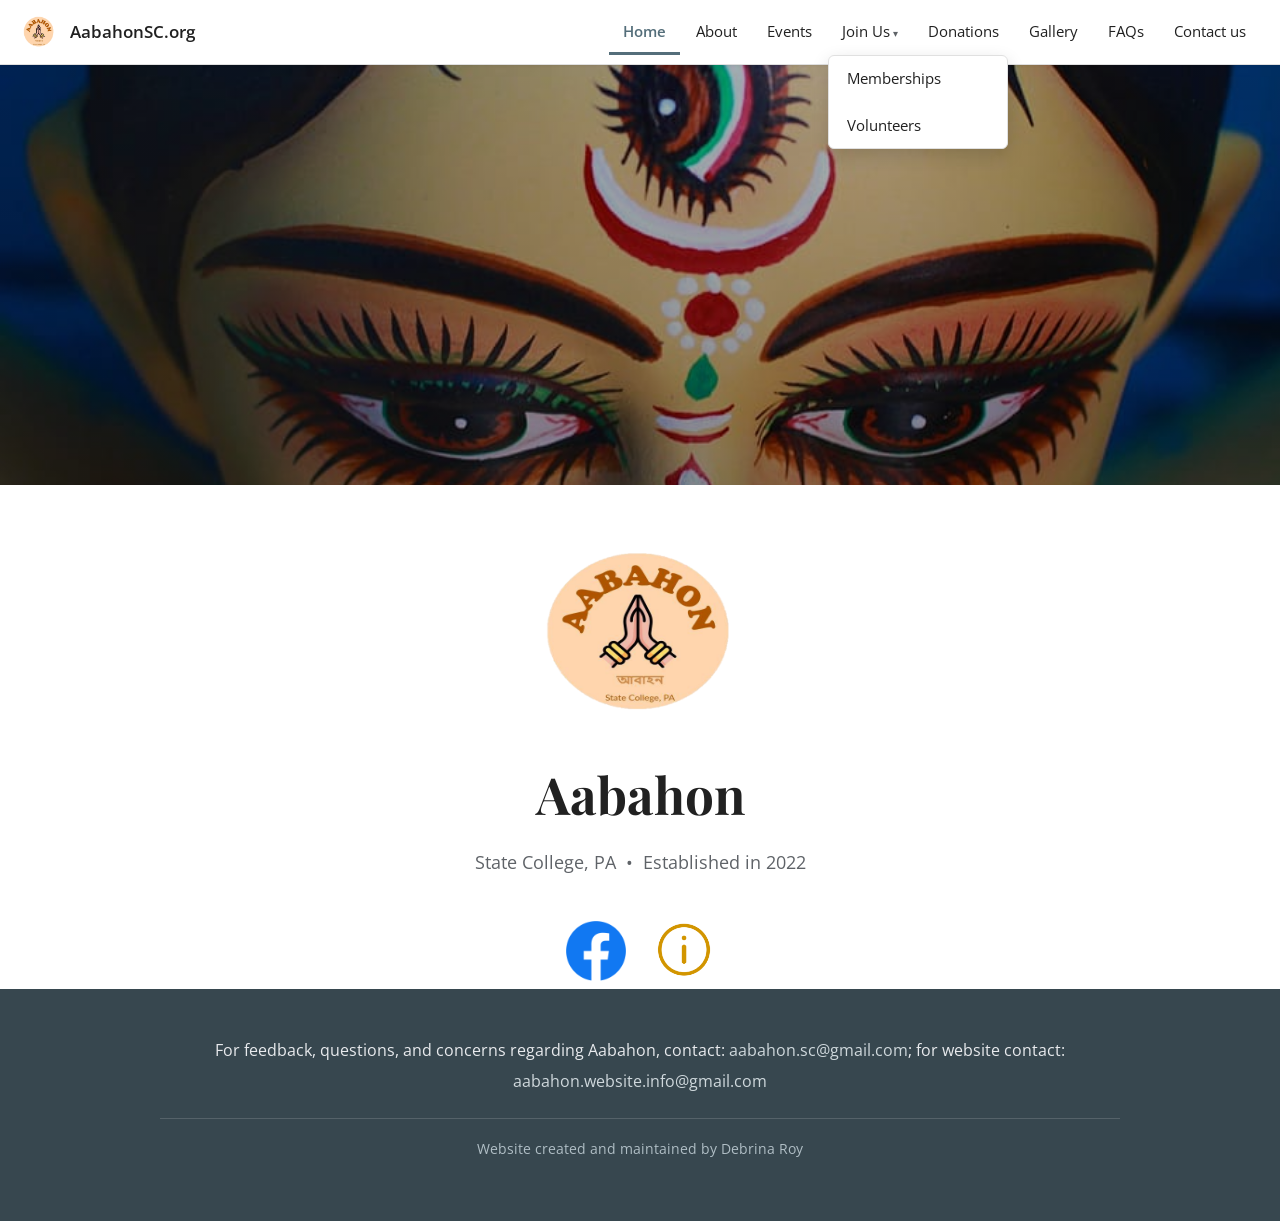
==== index.html @ bdf79736 "Initial commit: Aabahon static site Co-Authored-By: Claude Fable 5.1 <noreply@anthropic.com>" ====
<!DOCTYPE html>
<html lang="en-US">
<head>
  <meta charset="utf-8">
  <meta name="viewport" content="width=device-width, initial-scale=1">
  <title>AabahonSC.org</title>
  <meta name="description" content="Aabahon is a non-profit cultural organization in State College, PA, established in 2022, dedicated to promoting India's rich cultural heritage.">
  <meta property="og:title" content="AabahonSC.org">
  <meta property="og:type" content="website">
  <meta property="og:image" content="assets/images/img02.jpg">
  <link rel="icon" href="assets/images/img01.png">
  <link rel="preconnect" href="https://fonts.googleapis.com">
  <link rel="preconnect" href="https://fonts.gstatic.com" crossorigin>
  <link href="https://fonts.googleapis.com/css2?family=Open+Sans:wght@300;400;600;700&family=Playfair+Display:wght@400;700&display=swap" rel="stylesheet">
  <link rel="stylesheet" href="assets/css/styles.css">
</head>
<body>
  <a class="skip-link" href="#main">Skip to main content</a>
  <header class="site-header">
    <div class="nav-wrap">
      <a class="brand" href="index.html">
        <img src="assets/images/img01.png" alt="Aabahon logo">
        <span class="brand-title">AabahonSC.org</span>
      </a>
      <div class="nav-spacer"></div>
      <button class="nav-toggle" aria-label="Toggle navigation menu" aria-expanded="false"><span></span><span></span><span></span></button>
      <nav class="main-nav" aria-label="Main navigation">
        <ul>
          <li><a href="index.html" class="active">Home</a></li>
          <li><a href="about.html">About</a></li>
          <li><a href="events.html">Events</a></li>
          <li class="has-dropdown"><a href="join-us.html" class="dropbtn">Join Us</a>
            <ul class="dropdown">
              <li><a href="memberships.html">Memberships</a></li>
              <li><a href="volunteers.html">Volunteers</a></li>
            </ul>
          </li>
          <li><a href="donations.html">Donations</a></li>
          <li><a href="gallery.html">Gallery</a></li>
          <li><a href="faqs.html">FAQs</a></li>
          <li><a href="contact-us.html">Contact us</a></li>
        </ul>
      </nav>
    </div>
  </header>

  <main id="main">
    <section class="banner" style="background-image:url('assets/images/img02.jpg')" aria-label="Aabahon banner"></section>

    <section class="logo-block">
      <img src="assets/images/img03.png" alt="Aabahon logo">
      <h1 class="org-name">Aabahon</h1>
      <p class="org-sub">State College, PA &nbsp;&bull;&nbsp; Established in 2022</p>
    </section>

    <section class="social-row" aria-label="Follow us">
      <a href="https://www.facebook.com/groups/psudurgapuja/" target="_blank" rel="noopener" title="Aabahon Facebook group">
        <img src="assets/images/img05.png" alt="Facebook">
      </a>
      <a href="https://www.bizapedia.com/pa/aabahon.html" target="_blank" rel="noopener" title="Aabahon on Bizapedia">
        <img src="assets/images/img06.png" alt="More information">
      </a>
    </section>
  </main>

  <footer class="site-footer">
    <div class="inner">
      <p class="foot-contact">
        For feedback, questions, and concerns regarding Aabahon, contact:
        <a href="mailto:aabahon.sc@gmail.com">aabahon.sc@gmail.com</a>;
        for website contact: <a href="mailto:aabahon.website.info@gmail.com">aabahon.website.info@gmail.com</a>
      </p>
      <p class="credit">Website created and maintained by Debrina Roy</p>
    </div>
  </footer>

  <script src="assets/js/main.js"></script>
</body>
</html>
---- assets/css/styles.css ----
/* ===========================================================
   Aabahon SC — recreated site styles
   Theme mirrors the original Google Sites design:
   - Body font: Open Sans
   - Display/heading font: Playfair Display
   - Accent: #546e7a (slate blue-grey)
   - Text: #212121 on #ffffff, light sections #f1f3f4
   =========================================================== */

:root{
  --accent:#546e7a;
  --accent-dark:#37474f;
  --text:#212121;
  --muted:#5f6368;
  --bg:#ffffff;
  --bg-alt:#f1f3f4;
  --border:#e0e0e0;
  --header-h:64px;
  --maxw:1000px;
  --serif:'Playfair Display',Georgia,'Times New Roman',serif;
  --sans:'Open Sans','Helvetica Neue',Arial,sans-serif;
}

*{box-sizing:border-box;}
html{scroll-behavior:smooth;}
body{
  margin:0;
  font-family:var(--sans);
  color:var(--text);
  background:var(--bg);
  font-size:16px;
  line-height:1.7;
  -webkit-font-smoothing:antialiased;
}
img{max-width:100%;display:block;}
a{color:var(--accent);text-decoration:none;}
a:hover{text-decoration:underline;}

/* ---------- Skip links (accessibility, mirrors original) ---------- */
.skip-link{
  position:absolute;left:-9999px;top:0;background:#fff;color:var(--text);
  padding:8px 14px;z-index:2000;border:1px solid var(--border);
}
.skip-link:focus{left:8px;top:8px;}

/* ---------- Header / Nav ---------- */
.site-header{
  position:sticky;top:0;z-index:1000;
  background:#fff;
  border-bottom:1px solid var(--border);
  box-shadow:0 1px 2px rgba(0,0,0,.06);
}
.nav-wrap{
  max-width:1280px;margin:0 auto;
  display:flex;align-items:center;gap:12px;
  height:var(--header-h);padding:0 20px;
}
.brand{display:flex;align-items:center;gap:12px;font-weight:600;}
.brand img{height:38px;width:38px;border-radius:50%;}
.brand .brand-title{
  font-family:var(--sans);font-size:1.05rem;font-weight:600;color:var(--text);
  white-space:nowrap;
}
.nav-spacer{flex:1;}

/* primary nav */
.main-nav{display:flex;align-items:center;}
.main-nav ul{list-style:none;display:flex;align-items:center;gap:2px;margin:0;padding:0;}
.main-nav a{
  display:block;color:var(--text);font-size:.93rem;font-weight:400;
  padding:10px 14px;border-radius:4px;white-space:nowrap;
}
.main-nav a:hover{background:var(--bg-alt);text-decoration:none;}
.main-nav a.active{color:var(--accent);font-weight:600;box-shadow:inset 0 -3px 0 var(--accent);border-radius:0;}

/* dropdown */
.has-dropdown{position:relative;}
.has-dropdown>.dropbtn::after{content:" \25BE";font-size:.7em;color:var(--muted);}
.dropdown{
  position:absolute;left:0;top:100%;min-width:180px;
  background:#fff;border:1px solid var(--border);border-radius:6px;
  box-shadow:0 6px 18px rgba(0,0,0,.14);
  padding:6px 0;display:none;flex-direction:column;
}
.dropdown li{width:100%;}
.dropdown a{padding:10px 18px;border-radius:0;}
.has-dropdown:hover .dropdown,
.has-dropdown:focus-within .dropdown{display:flex;}

/* hamburger */
.nav-toggle{display:none;background:none;border:0;cursor:pointer;padding:8px;}
.nav-toggle span{display:block;width:24px;height:2px;background:var(--text);margin:5px 0;transition:.2s;}

/* ---------- Banner / Hero ---------- */
.banner{
  position:relative;width:100%;
  min-height:420px;display:flex;align-items:center;justify-content:center;
  background-position:center;background-size:cover;background-repeat:no-repeat;
  color:#fff;text-align:center;
}
.banner::before{
  content:"";position:absolute;inset:0;
  background:linear-gradient(rgba(0,0,0,.30),rgba(0,0,0,.45));
}
.banner-inner{position:relative;z-index:1;padding:40px 20px;max-width:900px;}
.banner h1{
  font-family:var(--serif);font-weight:700;
  font-size:clamp(2.4rem,6vw,4rem);margin:0;line-height:1.1;
  text-shadow:0 2px 10px rgba(0,0,0,.4);
}
.banner p.subtitle{
  font-family:var(--sans);font-size:clamp(1rem,2.2vw,1.3rem);
  margin:14px 0 0;font-weight:300;text-shadow:0 1px 6px rgba(0,0,0,.4);
}
.banner.short{min-height:300px;}

/* ---------- Main content ---------- */
main{display:block;}
.container{max-width:var(--maxw);margin:0 auto;padding:56px 20px;}
.container.narrow{max-width:820px;}
.section{padding:48px 20px;}
.section .inner{max-width:var(--maxw);margin:0 auto;}
.section.alt{background:var(--bg-alt);}

h2{font-family:var(--serif);font-weight:700;font-size:2rem;color:var(--text);margin:0 0 .6em;}
h3{font-family:var(--serif);font-weight:700;font-size:1.4rem;color:var(--accent-dark);margin:1.4em 0 .4em;}
p{margin:0 0 1.1em;}
.lead{font-size:1.12rem;color:#333;}
.center{text-align:center;}

/* logo block (home) */
.logo-block{text-align:center;padding:48px 20px 8px;}
.logo-block img{width:200px;height:200px;margin:0 auto 18px;border-radius:50%;}
.logo-block .org-name{font-family:var(--serif);font-size:clamp(2.2rem,5vw,3.2rem);font-weight:700;margin:0;color:var(--text);}
.logo-block .org-sub{font-size:1.15rem;color:var(--muted);margin:8px 0 0;}

/* social/external buttons */
.social-row{display:flex;gap:28px;justify-content:center;align-items:center;flex-wrap:wrap;padding:36px 20px 8px;}
.social-row a img{width:60px;height:60px;transition:transform .15s;}
.social-row a:hover img{transform:scale(1.08);}

/* ---------- Cards / grids ---------- */
.grid{display:grid;gap:28px;}
.grid.cols-2{grid-template-columns:repeat(2,1fr);}
.grid.cols-3{grid-template-columns:repeat(3,1fr);}
.grid.cols-4{grid-template-columns:repeat(4,1fr);}

/* committee */
.committee{display:grid;grid-template-columns:repeat(auto-fit,minmax(150px,1fr));gap:20px;margin-top:18px;}
.committee .member{background:var(--bg-alt);border-radius:10px;padding:18px 14px;text-align:center;}
.committee .member .role{font-size:.8rem;text-transform:uppercase;letter-spacing:.06em;color:var(--accent);font-weight:600;}
.committee .member .name{font-size:1.05rem;font-weight:600;margin-top:6px;}

/* events list */
.event-item{padding:26px 0;border-bottom:1px solid var(--border);}
.event-item:last-child{border-bottom:0;}
.event-item .event-head{display:flex;flex-wrap:wrap;align-items:baseline;gap:10px;}
.event-item h3{margin:0;color:var(--text);}
.event-item .event-date{color:var(--accent);font-weight:600;font-family:var(--sans);font-size:1rem;}
.event-item p{margin:.6em 0 0;color:#444;}

/* membership tiers */
.tiers{display:grid;grid-template-columns:repeat(auto-fit,minmax(230px,1fr));gap:24px;margin-top:24px;}
.tier{border:1px solid var(--border);border-radius:12px;padding:26px 22px;background:#fff;box-shadow:0 2px 10px rgba(0,0,0,.04);}
.tier .tier-name{font-family:var(--serif);font-size:1.3rem;font-weight:700;color:var(--accent-dark);}
.tier .tier-price{font-size:1.8rem;font-weight:700;color:var(--accent);margin:6px 0 12px;}
.tier p{font-size:.96rem;color:#555;margin:0;}

/* privileges */
.privileges{margin-top:22px;}
.privilege{margin-bottom:18px;}
.privilege strong{color:var(--accent-dark);}

/* FAQ */
.faq details{border-bottom:1px solid var(--border);padding:6px 0;}
.faq summary{cursor:pointer;font-weight:600;font-size:1.08rem;padding:16px 0;list-style:none;color:var(--text);display:flex;justify-content:space-between;align-items:center;gap:12px;}
.faq summary::-webkit-details-marker{display:none;}
.faq summary::after{content:"+";color:var(--accent);font-size:1.4rem;font-weight:400;}
.faq details[open] summary::after{content:"\2013";}
.faq details[open] summary{color:var(--accent);}
.faq .faq-body{padding:0 0 18px;color:#444;}
.faq .faq-body ul{margin:.4em 0;}

/* donors */
.donor-list{columns:3;column-gap:32px;margin-top:16px;}
.donor-list li{break-inside:avoid;padding:6px 0;list-style:none;border-bottom:1px solid var(--border);}

/* gallery */
.gallery-grid{display:grid;grid-template-columns:repeat(auto-fill,minmax(240px,1fr));gap:16px;margin-top:24px;}
.gallery-grid img{width:100%;height:240px;object-fit:cover;border-radius:8px;box-shadow:0 2px 8px rgba(0,0,0,.08);}

/* contact */
.contact-cards{display:grid;grid-template-columns:repeat(auto-fit,minmax(250px,1fr));gap:24px;margin-top:24px;}
.contact-card{background:var(--bg-alt);border-radius:12px;padding:28px;text-align:center;}
.contact-card h3{color:var(--accent-dark);margin-top:0;}

/* buttons */
.btn{display:inline-block;background:var(--accent);color:#fff;padding:12px 26px;border-radius:6px;font-weight:600;margin-top:8px;}
.btn:hover{background:var(--accent-dark);text-decoration:none;color:#fff;}

/* embedded doc */
.doc-embed{margin-top:18px;border:1px solid var(--border);border-radius:8px;overflow:hidden;}
.doc-embed iframe{width:100%;height:520px;border:0;display:block;}

/* ---------- Footer ---------- */
.site-footer{background:var(--accent-dark);color:#e8eaed;margin-top:0;}
.site-footer .inner{max-width:var(--maxw);margin:0 auto;padding:46px 20px;text-align:center;}
.site-footer a{color:#cfd8dc;}
.site-footer .foot-contact{font-size:1rem;line-height:1.9;}
.site-footer .credit{margin-top:22px;font-size:.85rem;color:#b0bec5;border-top:1px solid rgba(255,255,255,.15);padding-top:18px;}

/* ---------- Responsive ---------- */
@media (max-width:880px){
  .nav-toggle{display:block;}
  .main-nav{
    position:absolute;top:var(--header-h);left:0;right:0;
    background:#fff;border-bottom:1px solid var(--border);
    box-shadow:0 8px 18px rgba(0,0,0,.12);
    display:none;
  }
  .main-nav.open{display:block;}
  .main-nav ul{flex-direction:column;align-items:stretch;gap:0;padding:8px 0;}
  .main-nav a{padding:13px 22px;border-radius:0;}
  .main-nav a.active{box-shadow:inset 4px 0 0 var(--accent);}
  .dropdown{position:static;display:flex;box-shadow:none;border:0;border-radius:0;padding-left:16px;}
  .has-dropdown>.dropbtn::after{content:"";}
  .donor-list{columns:2;}
}
@media (max-width:560px){
  .donor-list{columns:1;}
  .banner{min-height:320px;}
  .logo-block img{width:150px;height:150px;}
}
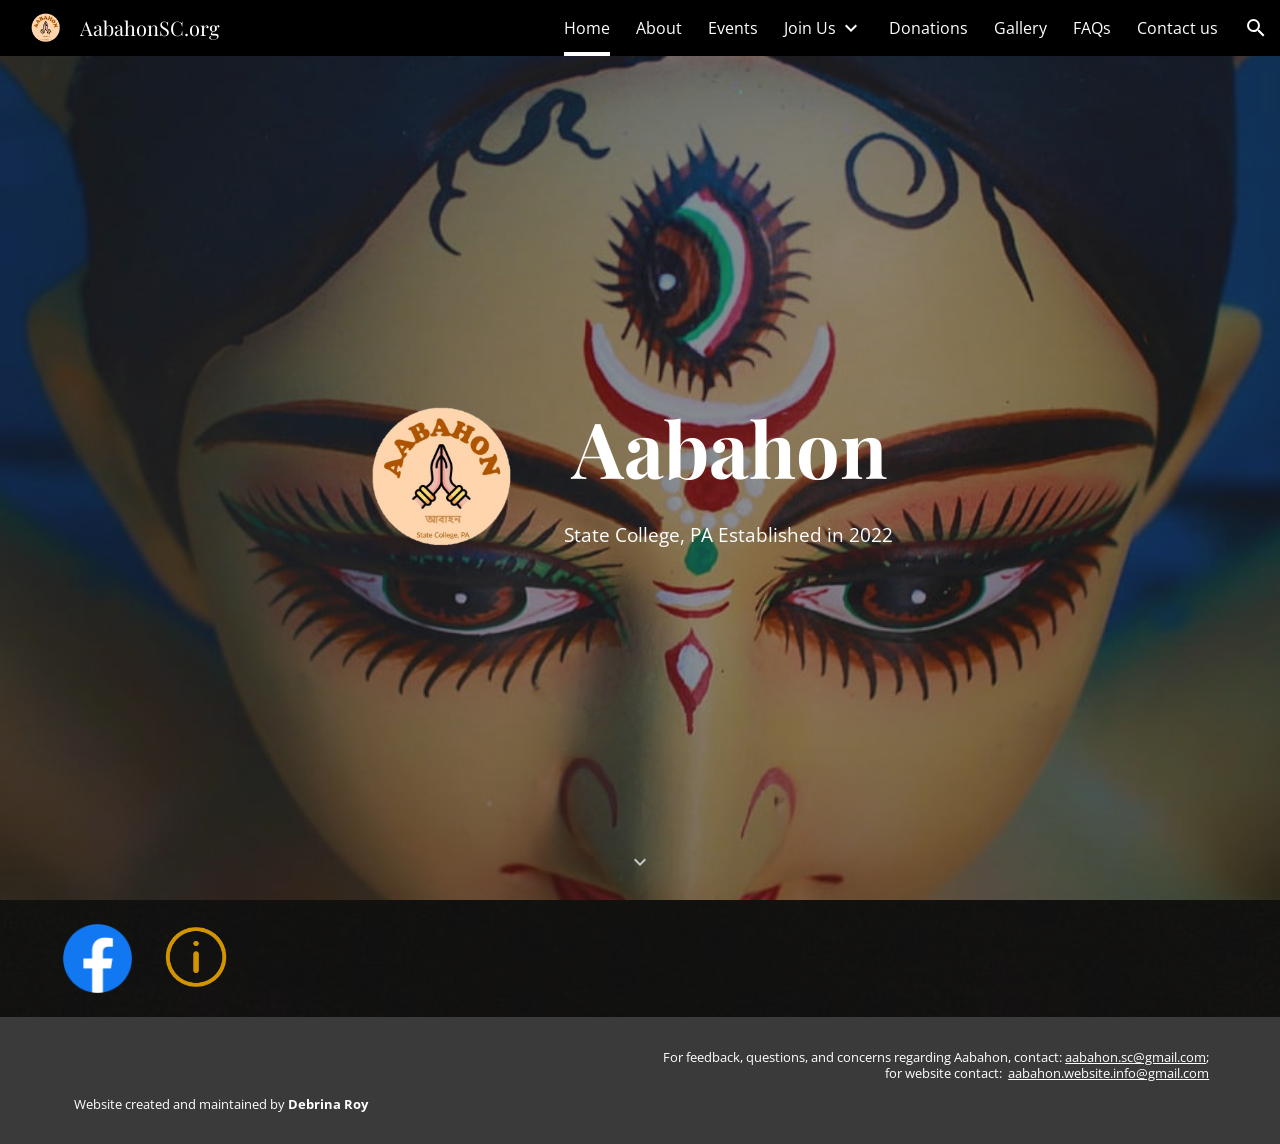
==== commit 15b98309: "updated pages" ====
--- a/index.html
+++ b/index.html
@@ -3,75 +3,79 @@
 <head>
   <meta charset="utf-8">
   <meta name="viewport" content="width=device-width, initial-scale=1">
-  <title>AabahonSC.org</title>
-  <meta name="description" content="Aabahon is a non-profit cultural organization in State College, PA, established in 2022, dedicated to promoting India's rich cultural heritage.">
-  <meta property="og:title" content="AabahonSC.org">
-  <meta property="og:type" content="website">
-  <meta property="og:image" content="assets/images/img02.jpg">
+  <title>AabahonSC.org - Home</title>
+  <meta name="description" content="Aabahon is a non-profit cultural organization established in State College, PA in 2022.">
   <link rel="icon" href="assets/images/img01.png">
   <link rel="preconnect" href="https://fonts.googleapis.com">
   <link rel="preconnect" href="https://fonts.gstatic.com" crossorigin>
-  <link href="https://fonts.googleapis.com/css2?family=Open+Sans:wght@300;400;600;700&family=Playfair+Display:wght@400;700&display=swap" rel="stylesheet">
+  <link href="https://fonts.googleapis.com/css?family=Playfair+Display:400,700|Open+Sans:400,700|Roboto:400,700&display=swap" rel="stylesheet">
   <link rel="stylesheet" href="assets/css/styles.css">
 </head>
 <body>
-  <a class="skip-link" href="#main">Skip to main content</a>
   <header class="site-header">
-    <div class="nav-wrap">
-      <a class="brand" href="index.html">
-        <img src="assets/images/img01.png" alt="Aabahon logo">
-        <span class="brand-title">AabahonSC.org</span>
-      </a>
-      <div class="nav-spacer"></div>
-      <button class="nav-toggle" aria-label="Toggle navigation menu" aria-expanded="false"><span></span><span></span><span></span></button>
-      <nav class="main-nav" aria-label="Main navigation">
-        <ul>
+    <button class="menu-btn" type="button" aria-label="Open navigation menu" aria-expanded="false"><svg viewBox="0 0 24 24" aria-hidden="true"><path d="M3 18h18v-2H3v2zm0-5h18v-2H3v2zm0-7v2h18V6H3z"/></svg></button>
+    <a class="brand" href="index.html"><img src="assets/images/img01.png" alt=""><span>AabahonSC.org</span></a>
+    <nav class="site-nav" aria-label="Site navigation">
+      <ul>
           <li><a href="index.html" class="active">Home</a></li>
           <li><a href="about.html">About</a></li>
           <li><a href="events.html">Events</a></li>
-          <li class="has-dropdown"><a href="join-us.html" class="dropbtn">Join Us</a>
-            <ul class="dropdown">
-              <li><a href="memberships.html">Memberships</a></li>
-              <li><a href="volunteers.html">Volunteers</a></li>
-            </ul>
-          </li>
+          <li><a href="join-us.html">Join Us<svg class="chev" viewBox="0 0 24 24" aria-hidden="true"><path d="M7.41 8.59 12 13.17l4.59-4.58L18 10l-6 6-6-6 1.41-1.41z"/></svg></a><ul class="sub"><li><a href="memberships.html">Memberships</a></li><li><a href="volunteers.html">Volunteers</a></li></ul></li>
           <li><a href="donations.html">Donations</a></li>
           <li><a href="gallery.html">Gallery</a></li>
           <li><a href="faqs.html">FAQs</a></li>
           <li><a href="contact-us.html">Contact us</a></li>
-        </ul>
-      </nav>
-    </div>
+      </ul>
+    </nav>
+    <button class="search-btn" type="button" aria-label="Search this site"><svg viewBox="0 0 24 24" aria-hidden="true"><path d="M15.5 14h-.79l-.28-.27A6.47 6.47 0 0 0 16 9.5 6.5 6.5 0 1 0 9.5 16c1.61 0 3.09-.59 4.23-1.57l.27.28v.79l5 4.99L20.49 19l-4.99-5zm-6 0C7.01 14 5 11.99 5 9.5S7.01 5 9.5 5 14 7.01 14 9.5 11.99 14 9.5 14z"/></svg></button>
+    <form class="search-bar" role="search">
+      <button class="search-back" type="button" aria-label="Close search"><svg viewBox="0 0 24 24" aria-hidden="true"><path d="M20 11H7.83l5.59-5.59L12 4l-8 8 8 8 1.41-1.41L7.83 13H20v-2z"/></svg></button>
+      <input type="search" placeholder="Search this site" aria-label="Search this site" autocomplete="off">
+    </form>
   </header>
+  <div class="scrim"></div>
+  <nav class="drawer" aria-label="Site navigation">
+    <ul>
+          <li><a href="index.html" class="active">Home</a></li>
+          <li><a href="about.html">About</a></li>
+          <li><a href="events.html">Events</a></li>
+          <li><a href="join-us.html">Join Us</a><ul class="sub"><li><a href="memberships.html">Memberships</a></li><li><a href="volunteers.html">Volunteers</a></li></ul></li>
+          <li><a href="donations.html">Donations</a></li>
+          <li><a href="gallery.html">Gallery</a></li>
+          <li><a href="faqs.html">FAQs</a></li>
+          <li><a href="contact-us.html">Contact us</a></li>
+    </ul>
+  </nav>
+  <div class="search-results" hidden></div>
 
   <main id="main">
-    <section class="banner" style="background-image:url('assets/images/img02.jpg')" aria-label="Aabahon banner"></section>
-
-    <section class="logo-block">
-      <img src="assets/images/img03.png" alt="Aabahon logo">
-      <h1 class="org-name">Aabahon</h1>
-      <p class="org-sub">State College, PA &nbsp;&bull;&nbsp; Established in 2022</p>
+    <section class="banner tall" style="background-image:url('assets/images/img02.jpg')">
+      <div class="wrap"><div class="row">
+        <div class="cell s3 hide-m"></div>
+        <div class="cell s2"><img class="home-logo" src="assets/images/img03.png" alt="Aabahon"></div>
+        <div class="cell s6"><div class="txt">
+          <h1>Aabahon</h1>
+          <p class="sub">State College, PA Established in 2022</p>
+        </div></div>
+        <div class="cell s1 hide-m"></div>
+      </div></div>
+      <a class="chevron" href="#links" aria-label="Scroll down"><svg viewBox="0 0 24 24" aria-hidden="true"><path d="M16.59 8.59 12 13.17 7.41 8.59 6 10l6 6 6-6z"/></svg></a>
     </section>
-
-    <section class="social-row" aria-label="Follow us">
-      <a href="https://www.facebook.com/groups/psudurgapuja/" target="_blank" rel="noopener" title="Aabahon Facebook group">
-        <img src="assets/images/img05.png" alt="Facebook">
-      </a>
-      <a href="https://www.bizapedia.com/pa/aabahon.html" target="_blank" rel="noopener" title="Aabahon on Bizapedia">
-        <img src="assets/images/img06.png" alt="More information">
-      </a>
+    <section id="links" class="sec photo" style="background-image:url('assets/images/img04.jpg')">
+      <div class="wrap"><div class="row">
+        <div class="cell s1"><a href="https://www.facebook.com/groups/psudurgapuja/" target="_blank" rel="noopener" title="Aabahon on Facebook"><img src="assets/images/img05.png" alt="Facebook"></a></div>
+        <div class="cell s1"><a href="https://www.bizapedia.com/pa/aabahon.html" target="_blank" rel="noopener" title="Aabahon on Bizapedia"><img src="assets/images/img06.png" alt="Bizapedia"></a></div>
+        <div class="cell s10 hide-m"></div>
+      </div></div>
     </section>
   </main>
 
   <footer class="site-footer">
-    <div class="inner">
-      <p class="foot-contact">
-        For feedback, questions, and concerns regarding Aabahon, contact:
-        <a href="mailto:aabahon.sc@gmail.com">aabahon.sc@gmail.com</a>;
-        for website contact: <a href="mailto:aabahon.website.info@gmail.com">aabahon.website.info@gmail.com</a>
-      </p>
-      <p class="credit">Website created and maintained by Debrina Roy</p>
-    </div>
+    <div class="wrap"><div class="row"><div class="cell s12"><div class="txt">
+      <p class="r">For feedback, questions, and concerns regarding Aabahon, contact: <a href="mailto:aabahon.sc@gmail.com">aabahon.sc@gmail.com</a>;</p>
+      <p class="r m0">for website contact:&nbsp; <a href="mailto:aabahon.website.info@gmail.com">aabahon.website.info@gmail.com</a></p>
+      <p>&nbsp;Website created and maintained by <b>Debrina Roy</b></p>
+    </div></div></div></div>
   </footer>
 
   <script src="assets/js/main.js"></script>
--- a/assets/css/styles.css
+++ b/assets/css/styles.css
@@ -1,233 +1,314 @@
-/* ===========================================================
-   Aabahon SC — recreated site styles
-   Theme mirrors the original Google Sites design:
-   - Body font: Open Sans
-   - Display/heading font: Playfair Display
-   - Accent: #546e7a (slate blue-grey)
-   - Text: #212121 on #ffffff, light sections #f1f3f4
-   =========================================================== */
+/* AabahonSC.org */
 
 :root{
   --accent:#546e7a;
-  --accent-dark:#37474f;
   --text:#212121;
-  --muted:#5f6368;
-  --bg:#ffffff;
-  --bg-alt:#f1f3f4;
-  --border:#e0e0e0;
-  --header-h:64px;
-  --maxw:1000px;
+  --dark:#3a3a3a;
+  --grey:#f0f0f0;
   --serif:'Playfair Display',Georgia,'Times New Roman',serif;
-  --sans:'Open Sans','Helvetica Neue',Arial,sans-serif;
-}
-
-*{box-sizing:border-box;}
-html{scroll-behavior:smooth;}
+  --sans:'Open Sans',Arial,Helvetica,sans-serif;
+  --roboto:Roboto,Arial,Helvetica,sans-serif;
+  --hh:56px;
+}
+
+*,*::before,*::after{box-sizing:border-box;}
+html{scroll-behavior:smooth;-webkit-text-size-adjust:100%;}
 body{
-  margin:0;
-  font-family:var(--sans);
-  color:var(--text);
-  background:var(--bg);
-  font-size:16px;
-  line-height:1.7;
+  margin:0;min-height:100vh;display:flex;flex-direction:column;
+  background:#fff;color:var(--text);
+  font-family:var(--sans);font-size:11pt;line-height:1.6;
   -webkit-font-smoothing:antialiased;
 }
-img{max-width:100%;display:block;}
-a{color:var(--accent);text-decoration:none;}
-a:hover{text-decoration:underline;}
-
-/* ---------- Skip links (accessibility, mirrors original) ---------- */
-.skip-link{
-  position:absolute;left:-9999px;top:0;background:#fff;color:var(--text);
-  padding:8px 14px;z-index:2000;border:1px solid var(--border);
-}
-.skip-link:focus{left:8px;top:8px;}
-
-/* ---------- Header / Nav ---------- */
+main{flex:1 0 auto;}
+img{display:block;max-width:100%;height:auto;}
+a{color:inherit;}
+p{margin:15px 0 0;}
+button{font:inherit;}
+
+/* ---------- Header ---------- */
 .site-header{
-  position:sticky;top:0;z-index:1000;
-  background:#fff;
-  border-bottom:1px solid var(--border);
-  box-shadow:0 1px 2px rgba(0,0,0,.06);
-}
-.nav-wrap{
-  max-width:1280px;margin:0 auto;
-  display:flex;align-items:center;gap:12px;
-  height:var(--header-h);padding:0 20px;
-}
-.brand{display:flex;align-items:center;gap:12px;font-weight:600;}
-.brand img{height:38px;width:38px;border-radius:50%;}
-.brand .brand-title{
-  font-family:var(--sans);font-size:1.05rem;font-weight:600;color:var(--text);
-  white-space:nowrap;
-}
-.nav-spacer{flex:1;}
-
-/* primary nav */
-.main-nav{display:flex;align-items:center;}
-.main-nav ul{list-style:none;display:flex;align-items:center;gap:2px;margin:0;padding:0;}
-.main-nav a{
-  display:block;color:var(--text);font-size:.93rem;font-weight:400;
-  padding:10px 14px;border-radius:4px;white-space:nowrap;
-}
-.main-nav a:hover{background:var(--bg-alt);text-decoration:none;}
-.main-nav a.active{color:var(--accent);font-weight:600;box-shadow:inset 0 -3px 0 var(--accent);border-radius:0;}
-
-/* dropdown */
-.has-dropdown{position:relative;}
-.has-dropdown>.dropbtn::after{content:" \25BE";font-size:.7em;color:var(--muted);}
-.dropdown{
-  position:absolute;left:0;top:100%;min-width:180px;
-  background:#fff;border:1px solid var(--border);border-radius:6px;
-  box-shadow:0 6px 18px rgba(0,0,0,.14);
-  padding:6px 0;display:none;flex-direction:column;
-}
-.dropdown li{width:100%;}
-.dropdown a{padding:10px 18px;border-radius:0;}
-.has-dropdown:hover .dropdown,
-.has-dropdown:focus-within .dropdown{display:flex;}
-
-/* hamburger */
-.nav-toggle{display:none;background:none;border:0;cursor:pointer;padding:8px;}
-.nav-toggle span{display:block;width:24px;height:2px;background:var(--text);margin:5px 0;transition:.2s;}
-
-/* ---------- Banner / Hero ---------- */
+  position:fixed;top:0;left:0;right:0;height:var(--hh);z-index:100;
+  background:#000;color:#fff;display:flex;align-items:center;
+  padding-left:16px;white-space:nowrap;
+}
+.menu-btn{
+  display:none;flex:none;width:48px;height:55px;padding:16px 12px;
+  border:0;background:none;color:#fff;cursor:pointer;
+}
+.menu-btn svg,.search-btn svg,.search-back svg{width:24px;height:24px;fill:currentColor;display:block;}
+.brand{display:flex;align-items:center;height:var(--hh);color:#fff;text-decoration:none;min-width:0;}
+.brand img{flex:none;width:36px;height:36px;border-radius:50%;margin:8px 4px 8px 12px;}
+.brand span{
+  font-family:var(--serif);font-size:15pt;line-height:1.33;padding:16px 12px;
+  overflow:hidden;text-overflow:ellipsis;
+}
+.site-nav{margin-left:auto;height:var(--hh);}
+.site-nav>ul{list-style:none;margin:0;padding:0;display:flex;align-items:center;height:100%;}
+.site-nav>ul>li{position:relative;margin-right:2px;}
+.site-nav a{
+  display:block;color:#fff;text-decoration:none;font-size:12pt;line-height:28px;
+  padding:10px 12px;position:relative;white-space:nowrap;
+}
+.site-nav a:hover{opacity:.8;}
+.site-nav>ul>li>a.active::after{
+  content:"";position:absolute;left:12px;right:12px;bottom:-4px;height:4px;background:#fff;
+}
+.site-nav .chev{width:24px;height:24px;vertical-align:middle;margin:-3px 0 0 3px;fill:currentColor;}
+.site-nav .sub{
+  display:none;position:absolute;top:100%;left:0;margin:0;padding:4px 0 20px;list-style:none;
+  background:#000;box-shadow:0 0 10px rgba(0,0,0,.55);min-width:210px;
+}
+.site-nav>ul>li.open>.sub{display:block;}
+.site-nav .chev{cursor:pointer;}
+.site-nav .sub a{padding:10px 12px 10px 48px;}
+.search-btn{
+  flex:none;width:48px;height:48px;margin:4px 0;padding:0;border:0;background:none;
+  color:#fff;cursor:pointer;display:flex;align-items:center;justify-content:center;
+}
+.search-bar{
+  display:none;position:absolute;top:0;left:0;right:0;height:var(--hh);margin:0;
+  background:#000;align-items:center;padding:0 16px 0 8px;
+}
+.site-header.searching .search-bar{display:flex;}
+.search-back{
+  flex:none;width:48px;height:48px;padding:0;border:0;background:none;color:#fff;cursor:pointer;
+  display:flex;align-items:center;justify-content:center;
+}
+.search-bar input{
+  flex:1;min-width:0;height:40px;margin-left:8px;padding:0 14px;border:0;border-radius:4px;
+  background:rgba(255,255,255,.14);color:#fff;font-family:var(--sans);font-size:12pt;outline:none;
+}
+.search-bar input::placeholder{color:rgba(255,255,255,.7);}
+.search-results{
+  position:fixed;top:var(--hh);left:0;right:0;bottom:0;z-index:99;overflow:auto;
+  background:#fff;color:var(--text);
+}
+.search-results .inner{max-width:900px;margin:0 auto;padding:40px 24px;}
+.search-results h2{font-family:var(--serif);font-weight:400;font-size:20pt;margin:0 0 24px;color:var(--accent);}
+.search-results .hit{padding:14px 0;border-bottom:1px solid #e6e6e6;}
+.search-results .hit a{font-size:13pt;font-weight:700;color:var(--accent);text-decoration:none;}
+.search-results .hit a:hover{text-decoration:underline;}
+.search-results .hit p{margin:4px 0 0;color:#5e5e5e;font-size:10.5pt;}
+.search-results mark{background:#fff3c4;color:inherit;}
+.search-results .note{color:#5e5e5e;}
+
+/* drawer navigation */
+.scrim{position:fixed;inset:0;z-index:60;background:#000;opacity:0;pointer-events:none;transition:opacity .5s;}
+.scrim.on{opacity:.5;pointer-events:auto;}
+.drawer{
+  position:fixed;top:0;left:-100%;z-index:70;width:250px;max-width:80%;height:100%;
+  padding-top:var(--hh);background:#000;color:#fff;overflow-y:auto;
+  transition:left .5s cubic-bezier(.4,0,.2,1);
+}
+.drawer.open{left:0;}
+.drawer ul{list-style:none;margin:0;padding:0;}
+.drawer a{
+  display:block;color:#fff;text-decoration:none;font-size:12pt;line-height:28px;
+  padding:10px 12px 10px 36px;white-space:nowrap;overflow:hidden;text-overflow:ellipsis;
+}
+.drawer a:hover{background:rgba(255,255,255,.1);}
+.drawer a.active{font-weight:700;}
+.drawer .sub a{padding-left:56px;}
+
+/* ---------- Banner ---------- */
 .banner{
-  position:relative;width:100%;
-  min-height:420px;display:flex;align-items:center;justify-content:center;
-  background-position:center;background-size:cover;background-repeat:no-repeat;
-  color:#fff;text-align:center;
-}
-.banner::before{
-  content:"";position:absolute;inset:0;
-  background:linear-gradient(rgba(0,0,0,.30),rgba(0,0,0,.45));
-}
-.banner-inner{position:relative;z-index:1;padding:40px 20px;max-width:900px;}
+  position:relative;height:340px;padding:112px 0 56px;
+  display:flex;align-items:center;
+  background:#1f1f1f center/cover no-repeat;color:#fff;text-align:center;
+}
+.banner::before{content:"";position:absolute;inset:0;background:rgba(31,31,31,.6);}
+.banner>.wrap{position:relative;width:100%;}
 .banner h1{
-  font-family:var(--serif);font-weight:700;
-  font-size:clamp(2.4rem,6vw,4rem);margin:0;line-height:1.1;
-  text-shadow:0 2px 10px rgba(0,0,0,.4);
-}
-.banner p.subtitle{
-  font-family:var(--sans);font-size:clamp(1rem,2.2vw,1.3rem);
-  margin:14px 0 0;font-weight:300;text-shadow:0 1px 6px rgba(0,0,0,.4);
-}
-.banner.short{min-height:300px;}
-
-/* ---------- Main content ---------- */
-main{display:block;}
-.container{max-width:var(--maxw);margin:0 auto;padding:56px 20px;}
-.container.narrow{max-width:820px;}
-.section{padding:48px 20px;}
-.section .inner{max-width:var(--maxw);margin:0 auto;}
-.section.alt{background:var(--bg-alt);}
-
-h2{font-family:var(--serif);font-weight:700;font-size:2rem;color:var(--text);margin:0 0 .6em;}
-h3{font-family:var(--serif);font-weight:700;font-size:1.4rem;color:var(--accent-dark);margin:1.4em 0 .4em;}
-p{margin:0 0 1.1em;}
-.lead{font-size:1.12rem;color:#333;}
-.center{text-align:center;}
-
-/* logo block (home) */
-.logo-block{text-align:center;padding:48px 20px 8px;}
-.logo-block img{width:200px;height:200px;margin:0 auto 18px;border-radius:50%;}
-.logo-block .org-name{font-family:var(--serif);font-size:clamp(2.2rem,5vw,3.2rem);font-weight:700;margin:0;color:var(--text);}
-.logo-block .org-sub{font-size:1.15rem;color:var(--muted);margin:8px 0 0;}
-
-/* social/external buttons */
-.social-row{display:flex;gap:28px;justify-content:center;align-items:center;flex-wrap:wrap;padding:36px 20px 8px;}
-.social-row a img{width:60px;height:60px;transition:transform .15s;}
-.social-row a:hover img{transform:scale(1.08);}
-
-/* ---------- Cards / grids ---------- */
-.grid{display:grid;gap:28px;}
-.grid.cols-2{grid-template-columns:repeat(2,1fr);}
-.grid.cols-3{grid-template-columns:repeat(3,1fr);}
-.grid.cols-4{grid-template-columns:repeat(4,1fr);}
-
-/* committee */
-.committee{display:grid;grid-template-columns:repeat(auto-fit,minmax(150px,1fr));gap:20px;margin-top:18px;}
-.committee .member{background:var(--bg-alt);border-radius:10px;padding:18px 14px;text-align:center;}
-.committee .member .role{font-size:.8rem;text-transform:uppercase;letter-spacing:.06em;color:var(--accent);font-weight:600;}
-.committee .member .name{font-size:1.05rem;font-weight:600;margin-top:6px;}
-
-/* events list */
-.event-item{padding:26px 0;border-bottom:1px solid var(--border);}
-.event-item:last-child{border-bottom:0;}
-.event-item .event-head{display:flex;flex-wrap:wrap;align-items:baseline;gap:10px;}
-.event-item h3{margin:0;color:var(--text);}
-.event-item .event-date{color:var(--accent);font-weight:600;font-family:var(--sans);font-size:1rem;}
-.event-item p{margin:.6em 0 0;color:#444;}
-
-/* membership tiers */
-.tiers{display:grid;grid-template-columns:repeat(auto-fit,minmax(230px,1fr));gap:24px;margin-top:24px;}
-.tier{border:1px solid var(--border);border-radius:12px;padding:26px 22px;background:#fff;box-shadow:0 2px 10px rgba(0,0,0,.04);}
-.tier .tier-name{font-family:var(--serif);font-size:1.3rem;font-weight:700;color:var(--accent-dark);}
-.tier .tier-price{font-size:1.8rem;font-weight:700;color:var(--accent);margin:6px 0 12px;}
-.tier p{font-size:.96rem;color:#555;margin:0;}
-
-/* privileges */
-.privileges{margin-top:22px;}
-.privilege{margin-bottom:18px;}
-.privilege strong{color:var(--accent-dark);}
-
-/* FAQ */
-.faq details{border-bottom:1px solid var(--border);padding:6px 0;}
-.faq summary{cursor:pointer;font-weight:600;font-size:1.08rem;padding:16px 0;list-style:none;color:var(--text);display:flex;justify-content:space-between;align-items:center;gap:12px;}
-.faq summary::-webkit-details-marker{display:none;}
-.faq summary::after{content:"+";color:var(--accent);font-size:1.4rem;font-weight:400;}
-.faq details[open] summary::after{content:"\2013";}
-.faq details[open] summary{color:var(--accent);}
-.faq .faq-body{padding:0 0 18px;color:#444;}
-.faq .faq-body ul{margin:.4em 0;}
-
-/* donors */
-.donor-list{columns:3;column-gap:32px;margin-top:16px;}
-.donor-list li{break-inside:avoid;padding:6px 0;list-style:none;border-bottom:1px solid var(--border);}
-
-/* gallery */
-.gallery-grid{display:grid;grid-template-columns:repeat(auto-fill,minmax(240px,1fr));gap:16px;margin-top:24px;}
-.gallery-grid img{width:100%;height:240px;object-fit:cover;border-radius:8px;box-shadow:0 2px 8px rgba(0,0,0,.08);}
-
-/* contact */
-.contact-cards{display:grid;grid-template-columns:repeat(auto-fit,minmax(250px,1fr));gap:24px;margin-top:24px;}
-.contact-card{background:var(--bg-alt);border-radius:12px;padding:28px;text-align:center;}
-.contact-card h3{color:var(--accent-dark);margin-top:0;}
-
-/* buttons */
-.btn{display:inline-block;background:var(--accent);color:#fff;padding:12px 26px;border-radius:6px;font-weight:600;margin-top:8px;}
-.btn:hover{background:var(--accent-dark);text-decoration:none;color:#fff;}
-
-/* embedded doc */
-.doc-embed{margin-top:18px;border:1px solid var(--border);border-radius:8px;overflow:hidden;}
-.doc-embed iframe{width:100%;height:520px;border:0;display:block;}
+  font-family:var(--serif);font-weight:700;font-size:58pt;line-height:1.06;
+  margin:0;padding:8px;color:#fff;
+}
+.banner h1 .sm{font-size:55pt;}
+.banner.tall{height:100vh;min-height:560px;text-align:left;}
+.banner.tall::before{background:rgba(33,33,33,.5);}
+.banner .sub{font-size:14pt;margin-top:24px;}
+.home-logo{width:100%;max-width:152px;margin:0 auto;}
+.chevron{
+  position:absolute;left:50%;bottom:26px;z-index:1;width:24px;height:24px;
+  margin-left:-12px;color:#fff;opacity:.7;
+}
+.chevron:hover{opacity:1;}
+.chevron svg{width:24px;height:24px;fill:currentColor;display:block;}
+
+/* ---------- Sections and grid ---------- */
+.sec{position:relative;padding:24px 0;}
+.sec.grey{background:var(--grey);}
+.sec.dark{background:var(--dark);color:#fff;}
+.sec.photo{background:#222 center/cover no-repeat;color:#fff;}
+.sec.photo::before{content:"";position:absolute;inset:0;background:rgba(33,33,33,.5);}
+.sec.photo>.wrap{position:relative;}
+.wrap{max-width:1280px;margin:0 auto;padding:0 48px;}
+.row{display:grid;grid-template-columns:repeat(12,minmax(0,1fr));}
+.cell{min-width:0;}
+.s1{grid-column-end:span 1;padding:0 15%;}
+.s2{grid-column-end:span 2;padding:0 7.5%;}
+.s3{grid-column-end:span 3;padding:0 5%;}
+.s4{grid-column-end:span 4;padding:0 3.75%;}
+.s5{grid-column-end:span 5;padding:0 3%;}
+.s6{grid-column-end:span 6;padding:0 2.5%;}
+.s7{grid-column-end:span 7;padding:0 2.1428571%;}
+.s8{grid-column-end:span 8;padding:0 1.875%;}
+.s9{grid-column-end:span 9;padding:0 1.6666667%;}
+.s10{grid-column-end:span 10;padding:0 1.5%;}
+.s11{grid-column-end:span 11;padding:0 1.3636364%;}
+.s12{grid-column-end:span 12;padding:0 1.25%;}
+.st2{grid-column-start:2;}
+.st3{grid-column-start:3;}
+.st4{grid-column-start:4;}
+.st5{grid-column-start:5;}
+.st6{grid-column-start:6;}
+.st7{grid-column-start:7;}
+.st8{grid-column-start:8;}
+.st9{grid-column-start:9;}
+.cell>img{width:100%;}
+
+/* ---------- Text ---------- */
+.txt{padding:8px;overflow-wrap:break-word;}
+.txt>:first-child{margin-top:0;}
+.txt a{color:inherit;text-decoration:underline;}
+.txt a:hover{opacity:.7;}
+.title{
+  font-family:var(--serif);font-weight:700;font-size:34pt;line-height:1.2;color:var(--accent);
+  margin:30px 0 0;padding:13px 0;border-top:5px solid var(--grey);border-bottom:5px solid var(--grey);
+}
+.title .sm{font-size:24pt;}
+.heading{font-family:var(--sans);font-weight:700;font-size:21pt;line-height:1.25;color:var(--text);margin:25px 0 0;}
+.heading .sm{font-size:18pt;}
+.subheading{font-family:var(--sans);font-weight:700;font-size:15pt;line-height:1.25;color:var(--accent);margin:20px 0 0;}
+.dark .title{color:#fff;border-color:#303030;}
+.dark .heading,.dark .subheading,.photo .heading,.photo .subheading{color:#fff;}
+.c{text-align:center;}
+.l{text-align:left;}
+.r{text-align:right;}
+.j{text-align:justify;}
+.b{font-weight:700;}
+.m0{margin-top:0;}
+.lh12{line-height:1.2;}
+.lh138{line-height:1.38;}
+.lh15{line-height:1.5;}
+.f10{font-size:10pt;}
+.f12{font-size:12pt;}
+.f14{font-size:14pt;}
+.roboto{font-family:var(--roboto);color:#374151;}
+.sp{height:20px;margin:0;}
+.sp12{height:26px;margin:0;}
+
+/* ---------- Components ---------- */
+.btn{
+  display:block;width:65%;margin:0 auto;padding:8px 12px;
+  background:var(--accent);color:#fff;border:1px solid #fff;border-radius:2px;
+  font-family:var(--sans);font-size:11pt;line-height:normal;text-align:center;text-decoration:none;
+  white-space:nowrap;overflow:hidden;text-overflow:ellipsis;transition:box-shadow .2s .1s;
+}
+.btn:hover{box-shadow:0 1px 2px 0 rgba(60,64,67,.3),0 2px 6px 2px rgba(60,64,67,.15);}
+
+.carousel{position:relative;width:100%;background:#000;overflow:hidden;outline:none;}
+.carousel .slides{position:relative;width:100%;aspect-ratio:var(--ar,1.5);}
+.carousel .slide{position:absolute;inset:0;background:#000 center/cover no-repeat;opacity:0;transition:opacity 1.2s;}
+.carousel .slide.on{opacity:1;}
+.carousel .arrow{
+  position:absolute;top:50%;margin-top:-24px;width:48px;height:48px;padding:0;border:0;border-radius:50%;
+  background:rgba(0,0,0,.45);color:#fff;cursor:pointer;opacity:0;transition:opacity .3s;
+  display:flex;align-items:center;justify-content:center;
+}
+.carousel:hover .arrow,.carousel:focus-within .arrow{opacity:1;}
+.carousel .prev{left:12px;}
+.carousel .next{right:12px;}
+.carousel .arrow svg{width:30px;height:30px;fill:currentColor;}
+.dots{display:flex;justify-content:center;flex-wrap:wrap;gap:8px;padding:12px 0 0;}
+.dots button{width:8px;height:8px;padding:0;border:0;border-radius:50%;background:#c4c4c4;cursor:pointer;}
+.dots button.on{background:#5e5e5e;}
+
+.doc{position:relative;height:610px;background:#3c3c3c;}
+.doc iframe{display:block;width:100%;height:100%;border:0;}
+.doc .open{
+  position:absolute;top:10px;right:10px;width:40px;height:40px;border-radius:50%;
+  background:rgba(0,0,0,.6);color:#fff;display:flex;align-items:center;justify-content:center;text-decoration:none;
+}
+.doc .open:hover{background:rgba(0,0,0,.8);}
+.doc .open svg{width:20px;height:20px;fill:currentColor;}
+
+.video{width:100%;aspect-ratio:558/411;background:#000;}
+.video video{display:block;width:100%;height:100%;object-fit:contain;}
+
+.member img{width:100%;}
+.member .name{padding-top:23px;}
+.jicon{width:280px;max-width:100%;margin:16px auto 0;}
+.jbtn{margin-top:86px;}
+.ev p{font-size:14pt;margin:0 0 8pt 60pt;}
+.ev p.mt{margin-top:11.25pt;}
+.faq p{
+  margin:0;font-family:'Times New Roman',Times,serif;font-size:12pt;line-height:1.38;color:#000;text-align:justify;
+}
+.faq .t{font-size:14pt;font-weight:700;text-align:center;margin-bottom:10pt;}
+.faq .q{font-weight:700;font-style:italic;}
+.faq .tab{display:inline-block;width:22px;}
+.faq .bul{text-align:left;}
+.faq .bul .tab{width:30px;}
+.faq .bul .dot{font-family:Arial,Helvetica,sans-serif;}
+.faq .small{font-size:9pt;}
+.faq .sp{height:22px;}
+.faq a{color:inherit;text-decoration:underline;}
+.donors p{font-family:var(--roboto);color:#374151;font-size:12pt;}
+.mlist{margin:0;padding:0 0 0 22px;}
+.mlist li{padding-left:2px;}
+.mlist li p{margin:20px 0;}
+.mem p{font-family:var(--roboto);color:#374151;font-size:12pt;line-height:1.38;margin:20px 0;}
+.mem .indent{margin-left:15pt;}
+.mem .after-title{margin-top:48px;}
+.tier p{font-family:var(--roboto);color:#374151;line-height:1.38;margin:20px 0 20px 15pt;text-align:center;}
+.pt62{padding-top:62px;}
+.hide-m{}
 
 /* ---------- Footer ---------- */
-.site-footer{background:var(--accent-dark);color:#e8eaed;margin-top:0;}
-.site-footer .inner{max-width:var(--maxw);margin:0 auto;padding:46px 20px;text-align:center;}
-.site-footer a{color:#cfd8dc;}
-.site-footer .foot-contact{font-size:1rem;line-height:1.9;}
-.site-footer .credit{margin-top:22px;font-size:.85rem;color:#b0bec5;border-top:1px solid rgba(255,255,255,.15);padding-top:18px;}
+.site-footer{background:var(--dark);color:#fff;padding:24px 0;}
+.site-footer p{font-size:10pt;line-height:1.2;}
+.site-footer a{color:inherit;}
+.site-footer a:hover{opacity:.7;}
 
 /* ---------- Responsive ---------- */
-@media (max-width:880px){
-  .nav-toggle{display:block;}
-  .main-nav{
-    position:absolute;top:var(--header-h);left:0;right:0;
-    background:#fff;border-bottom:1px solid var(--border);
-    box-shadow:0 8px 18px rgba(0,0,0,.12);
-    display:none;
-  }
-  .main-nav.open{display:block;}
-  .main-nav ul{flex-direction:column;align-items:stretch;gap:0;padding:8px 0;}
-  .main-nav a{padding:13px 22px;border-radius:0;}
-  .main-nav a.active{box-shadow:inset 4px 0 0 var(--accent);}
-  .dropdown{position:static;display:flex;box-shadow:none;border:0;border-radius:0;padding-left:16px;}
-  .has-dropdown>.dropbtn::after{content:"";}
-  .donor-list{columns:2;}
-}
-@media (max-width:560px){
-  .donor-list{columns:1;}
-  .banner{min-height:320px;}
-  .logo-block img{width:150px;height:150px;}
-}
+@media (max-width:1279px){
+  .wrap{padding:0 24px;}
+}
+@media (max-width:960px){
+  .site-header{padding-left:0;}
+  .menu-btn{display:block;}
+  .site-nav{display:none;}
+  .brand img{margin-left:0;}
+}
+@media (max-width:767px){
+  .wrap{padding:0 16px;}
+  .banner{height:250px;padding:84px 0 28px;}
+  .banner h1{font-size:49pt;}
+  .banner h1 .sm{font-size:47pt;}
+  .banner.tall{height:100vh;}
+  .title{font-size:29pt;}
+  .title .sm{font-size:22pt;}
+  .heading{font-size:19pt;}
+  .heading .sm{font-size:17pt;}
+  .subheading{font-size:14pt;}
+  .cell{grid-column:1/-1 !important;padding:0 1.25%;}
+  .s1,.s2,.s3{grid-column:span 6 !important;}
+  .hide-m{display:none;}
+  .ev p{margin-left:16px;}
+  .jicon{margin-top:8px;}
+  .jbtn{margin-top:32px;margin-bottom:24px;}
+  .doc{height:480px;}
+  .banner.tall .row{display:block;}
+  .banner.tall .txt{text-align:center;}
+  .home-logo{margin-bottom:8px;}
+  .site-footer .r{text-align:left;}
+}
+@media (max-width:479px){
+  .banner h1{font-size:37pt;}
+  .banner h1 .sm{font-size:37pt;}
+  .title{font-size:24pt;}
+  .title .sm{font-size:20pt;}
+  .heading{font-size:17pt;}
+  .subheading{font-size:13pt;}
+  .doc{height:420px;}
+}
